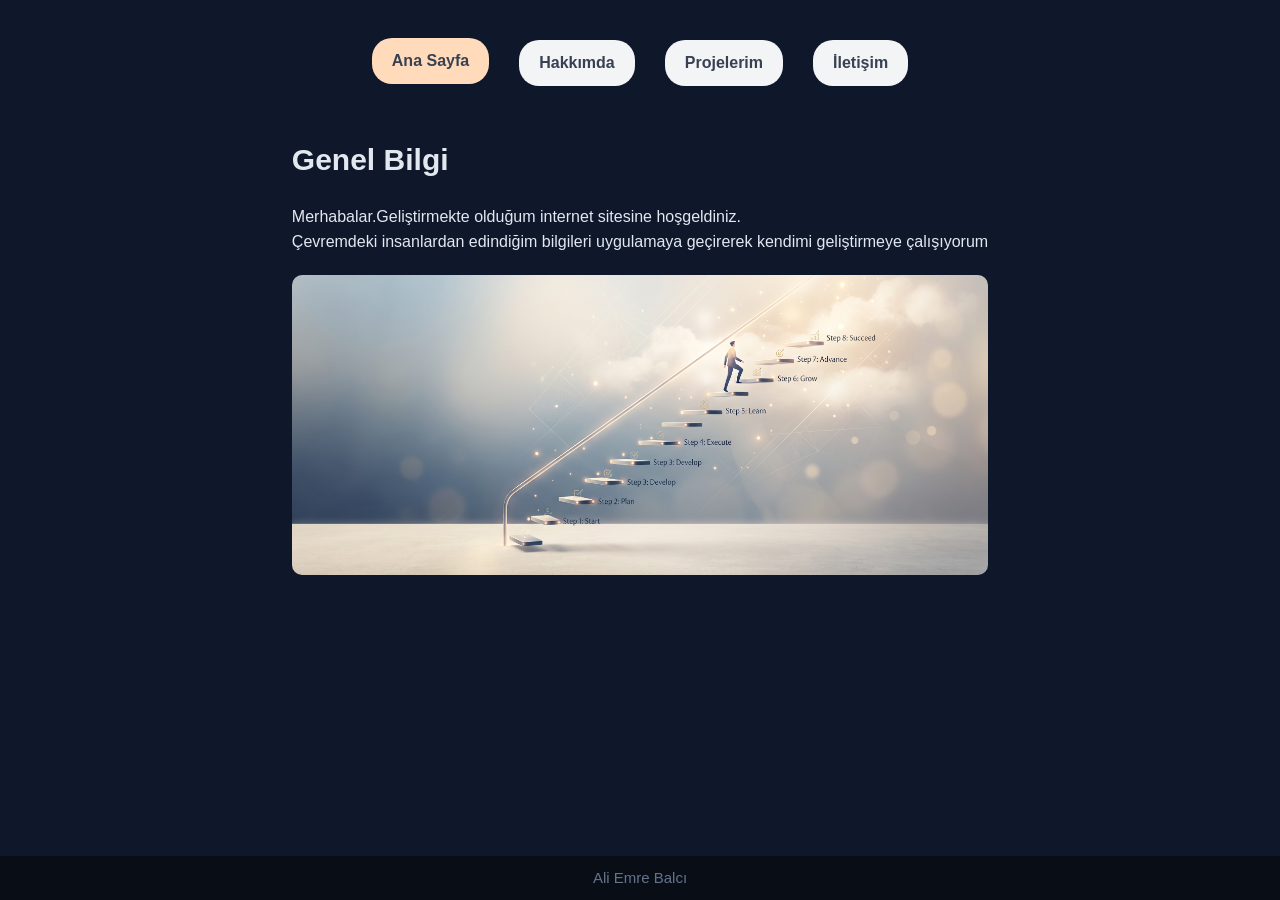
==== anasayfa/index.html @ 96d9a715 "bazı değişiklikler yapıldı" ====
<!DOCTYPE html>
<html lang="en">
<head>
    <meta charset="UTF-8">
    <meta name="viewport" content="width=device-width, initial-scale=1.0">
    <title>Ali Emre Balcı-Yazılım Mühendisliği Öğrencisi</title>
    <link rel="stylesheet" href="style.css">
</head>
<body>
    <div class="container">
        <header>
            <a href="index.html" class ="button1 active">Ana Sayfa</a>
            <a href="/hakkimda/hakkimda.html" class ="button1">Hakkımda</a>
            <a href="#" class="button1"class="active">Projelerim</a>
            <a href="#" class="button1"class="active">İletişim</a> 
        </header>
       <section>
        <div class="genel-bilgi">
            <h2>Genel Bilgi</h2>
            <p>Merhabalar.Geliştirmekte olduğum internet sitesine hoşgeldiniz.</p>
            <p>Çevremdeki insanlardan edindiğim bilgileri uygulamaya geçirerek kendimi geliştirmeye çalışıyorum </p>
        </div>
       </section>
       <section>
        <div class="arkaplan-resim">
        </div>
       </section>
    </div>
       <footer>
            <p>  Ali Emre Balcı </p>
        </footer>
</body>
</html>
---- anasayfa/style.css ----
*{
    margin :0;
    padding :0;
    box-sizing:border-box;
}
body{
    font-family: 'Segoe UI', Tahoma, Geneva, Verdana, sans-serif;
    min-height:100vh;
    line-height: 1.6;
    background-color:  #0f172a;
    color: #e2e8f0;
    display: flex;
    flex-direction: column;
}

.container{
    max-width:800px;
    margin:0 auto;
    padding: 40px 20px;
    flex:1;
}
.container header{
    display:flex;
    flex-direction: row;
    justify-content: center;
    align-items: center;
    gap: 30px;
}
.container header .button1{
    color:#374151;
    text-decoration: none;
    font-weight: 600;
    border-radius:20px;
    background-color: #F3F4F6;
    padding: 10px 20px;
}
.container header .button1:hover,
.container header a.active{
    background-color: #FFDBBB;
    transition: background-color 0.5s ease;
    transition: transform 0.3s ease;
    transform: translateY(-2px);
}
.container .genel-bilgi{
    padding:0 30px;
    margin-top:50px;
}
.container .genel-bilgi h2{
    font-size:30px;
    margin-bottom:20px;
}
.container .arkaplan-resim{
    background-image:url(../img/resim.jpg);
    min-height: 300px;
    background-size:cover;
    background-position:center;
    margin: 20px 30px;
    border-radius: 10px;
}
footer{
    display:flex;
    justify-content: center;
    align-items: center;
    background-color: #090d16;
    color: #64748b;
    font-size:15px;
    padding:10px;
    margin-top: auto;
}

/*header{
    text-align: center;
    margin-bottom:50px;
    border-bottom:1px solid #1e293b;
    padding-bottom:30px;
}
header h1{
    font-size:50px;
    color:#ffffff;
    margin-bottom:10px;
}
header p{
    font-size:30px;
    color:#38bdf8;
}*/
/*section{
    margin-bottom:40px;
}
section h2{
    font-size :25px;
    color: #ffffff;
    margin-bottom:15px;
    border-left:4px solid #38bdf8;
    padding-left:10px;
}
.Hakkimda p{
    font-size :10px;
    color: #94a3b8;
    margin-bottom:15px;

}
.Iletişim{
    display:flex;
    margin-top:15px;
    gap : 15px;
    flex-wrap: wrap;
}
.Iletişim{
    font-size: 15px;
}
.button{
    display:inline block;
    background-color: #1e293b;  
    color: #38bdf8;
    padding: 12px 24px;
    border-radius: 8px;
    text-decoration: none;
    font-weight: 600;
    border: 1px solid #334155;
    transition: all 0.3s ease;
}
.button:hover{
    background-color: #38bdf8;
    color: #0f172a;
    border-color: #38bdf8;
    transform: translateY(-2px);
}
 footer {
            text-align: center;
            padding: 20px;
            background-color: #090d16;
            color: #64748b;
            font-size: 0.9rem;
            border-top: 1px solid #1e293b;
        }
*/
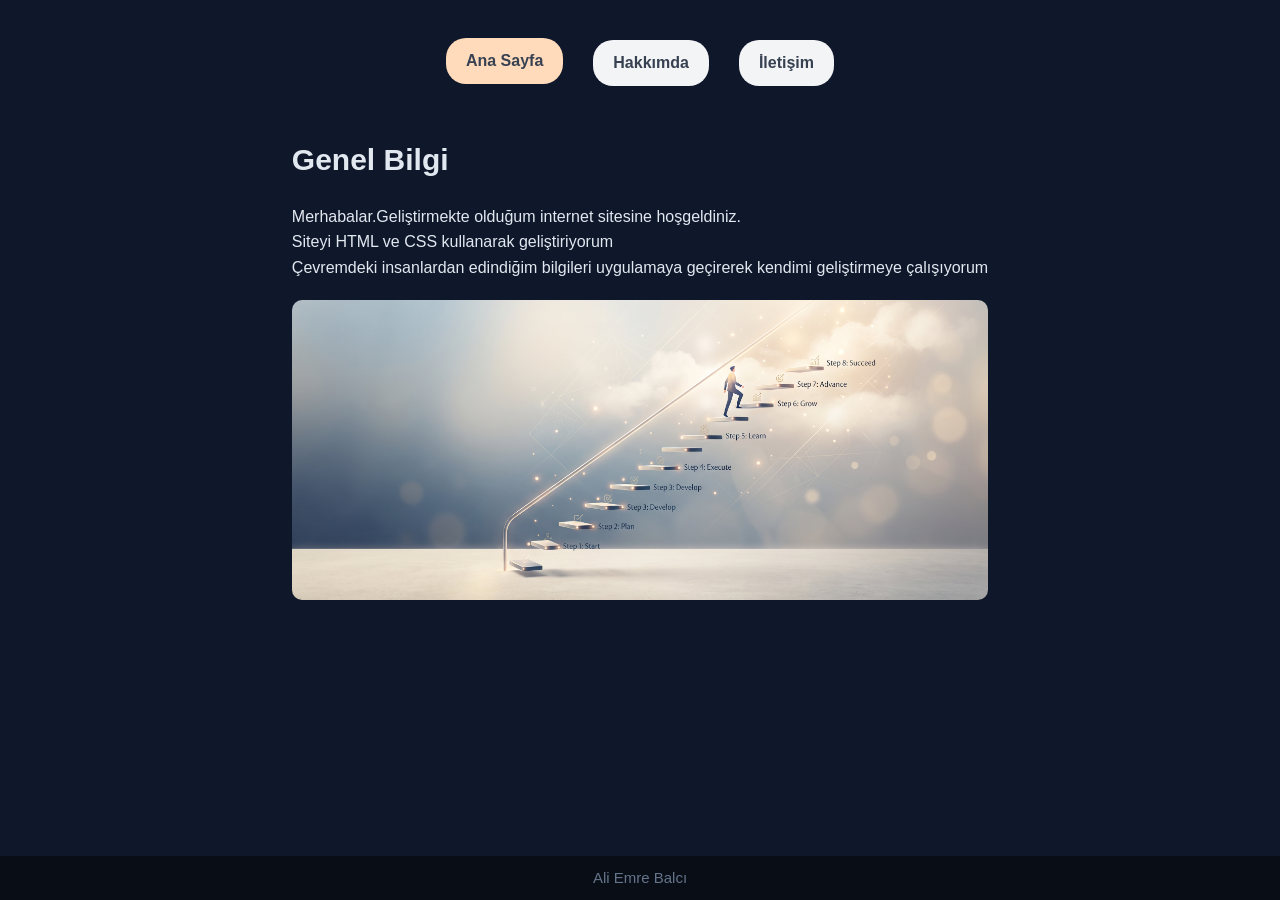
==== commit a300a86f: "degisiklikler yapildi" ====
--- a/anasayfa/index.html
+++ b/anasayfa/index.html
@@ -11,13 +11,13 @@
         <header>
             <a href="index.html" class ="button1 active">Ana Sayfa</a>
             <a href="/hakkimda/hakkimda.html" class ="button1">Hakkımda</a>
-            <a href="#" class="button1"class="active">Projelerim</a>
-            <a href="#" class="button1"class="active">İletişim</a> 
+            <a href="../iletisim/iletisim.html" class="button1">İletişim</a> 
         </header>
        <section>
         <div class="genel-bilgi">
             <h2>Genel Bilgi</h2>
             <p>Merhabalar.Geliştirmekte olduğum internet sitesine hoşgeldiniz.</p>
+            <p>Siteyi HTML ve CSS kullanarak geliştiriyorum</p>
             <p>Çevremdeki insanlardan edindiğim bilgileri uygulamaya geçirerek kendimi geliştirmeye çalışıyorum </p>
         </div>
        </section>
--- a/anasayfa/style.css
+++ b/anasayfa/style.css
@@ -66,71 +66,4 @@
     font-size:15px;
     padding:10px;
     margin-top: auto;
-}
-
-/*header{
-    text-align: center;
-    margin-bottom:50px;
-    border-bottom:1px solid #1e293b;
-    padding-bottom:30px;
-}
-header h1{
-    font-size:50px;
-    color:#ffffff;
-    margin-bottom:10px;
-}
-header p{
-    font-size:30px;
-    color:#38bdf8;
-}*/
-/*section{
-    margin-bottom:40px;
-}
-section h2{
-    font-size :25px;
-    color: #ffffff;
-    margin-bottom:15px;
-    border-left:4px solid #38bdf8;
-    padding-left:10px;
-}
-.Hakkimda p{
-    font-size :10px;
-    color: #94a3b8;
-    margin-bottom:15px;
-
-}
-.Iletişim{
-    display:flex;
-    margin-top:15px;
-    gap : 15px;
-    flex-wrap: wrap;
-}
-.Iletişim{
-    font-size: 15px;
-}
-.button{
-    display:inline block;
-    background-color: #1e293b;  
-    color: #38bdf8;
-    padding: 12px 24px;
-    border-radius: 8px;
-    text-decoration: none;
-    font-weight: 600;
-    border: 1px solid #334155;
-    transition: all 0.3s ease;
-}
-.button:hover{
-    background-color: #38bdf8;
-    color: #0f172a;
-    border-color: #38bdf8;
-    transform: translateY(-2px);
-}
- footer {
-            text-align: center;
-            padding: 20px;
-            background-color: #090d16;
-            color: #64748b;
-            font-size: 0.9rem;
-            border-top: 1px solid #1e293b;
-        }
-*/
+}
